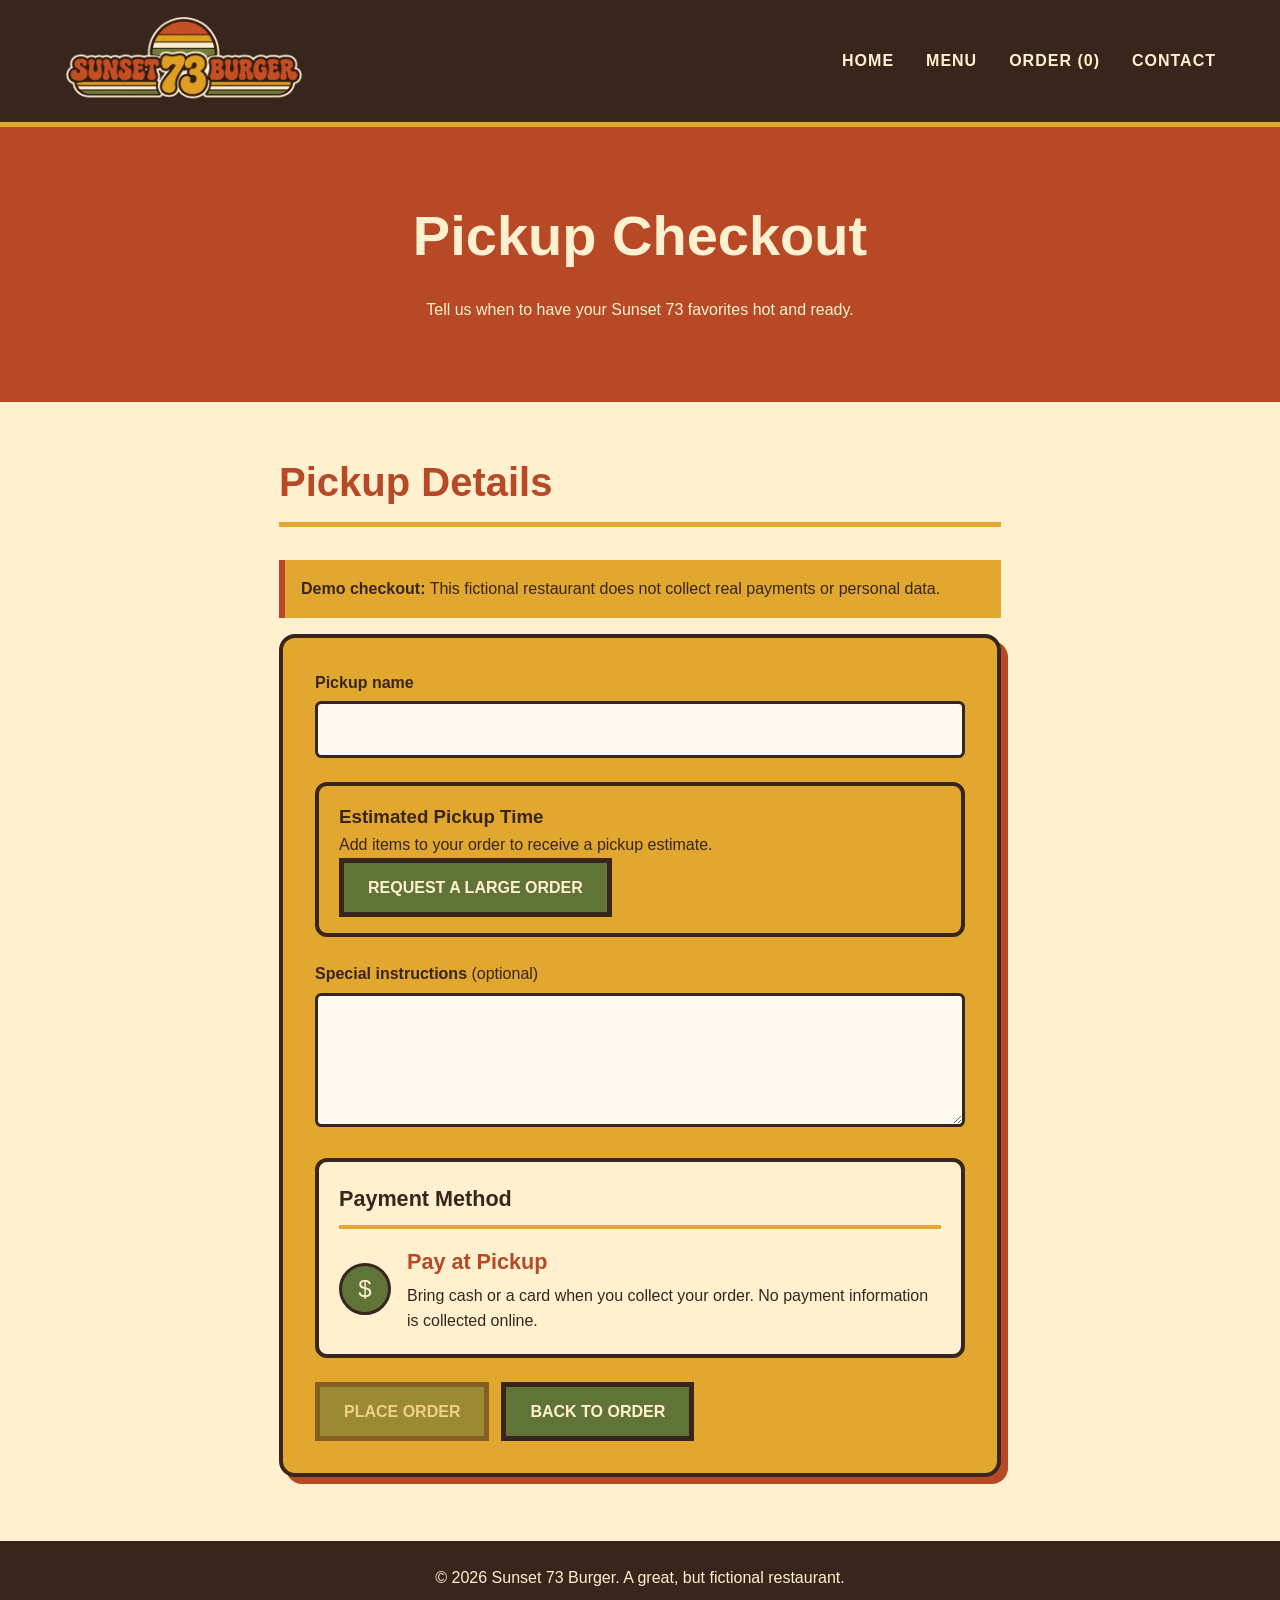
==== checkout.html @ 8bb61b61 "add contact requests and imporve checkout styling" ====
<!DOCTYPE html>
<html lang="en">

<head>
    <meta charset="UTF-8">
    <meta name="viewport" content="width=device-width, initial-scale=1.0">
    <title>Sunset 73 Burger | Pickup Checkout</title>
    <link rel="stylesheet" href="css/style.css">
</head>

<body>
    <a class="skip-link" href="#main-content">Skip to main content</a>

    <header>
        <a href="index.html" aria-label="Sunset 73 Burger home"><img src="images/sunset-73-logo.png" class="logo"
                alt="Sunset 73 Burger logo"></a>

        <nav aria-label="Main navigation">
            <ul>
                <li><a href="index.html">Home</a></li>
                <li><a href="menu.html">Menu</a></li>
                <li><a href="order.html">Order (<span class="cart-count">0</span>)</a></li>
                <li><a href="contact.html">Contact</a></li>
            </ul>
        </nav>
    </header>

    <main id="main-content" tabindex="-1">
        <section class="menu-intro">
            <h1>Pickup Checkout</h1>
            <p>Tell us when to have your Sunset 73 favorites hot and ready.</p>
        </section>

        <section class="checkout-section" aria-labelledby="checkout-heading">
            <h2 id="checkout-heading">Pickup Details</h2>
            <p class="demo-notice"><strong>Demo checkout:</strong> This fictional restaurant does not collect real payments or personal data.</p>

            <form id="checkout-form">
                <div class="form-group">
                    <label for="pickup-name">Pickup name</label>
                    <input type="text" id="pickup-name" name="pickup-name" autocomplete="name" maxlength="50" required>
                </div>

                <div class="pickup-estimate" role="status">
                    <h3>Estimated Pickup Time</h3>
                    <p id="pickup-estimate">Calculating from your order...</p>
                    <a id="large-order-contact" class="button" href="contact.html?type=large-order" hidden>Request a Large Order</a>
                </div>

                <div class="form-group">
                    <label for="special-instructions">Special instructions <span>(optional)</span></label>
                    <textarea id="special-instructions" name="special-instructions" rows="4" maxlength="200"></textarea>
                </div>

                <section class="payment-card" aria-labelledby="payment-heading">
                    <h3 id="payment-heading" class="payment-card-heading">Payment Method</h3>
                    <div class="payment-details">
                        <span class="payment-icon" aria-hidden="true">$</span>
                        <div>
                            <p class="payment-name"><strong>Pay at Pickup</strong></p>
                            <p>Bring cash or a card when you collect your order. No payment information is collected online.</p>
                        </div>
                    </div>
                </section>

                <div class="checkout-actions">
                    <button class="checkout-button" type="submit">Place Order</button>
                    <a href="order.html" class="button">Back to Order</a>
                </div>
            </form>
        </section>
    </main>

    <footer>
        <p>&copy; 2026 Sunset 73 Burger. A great, but fictional restaurant.</p>
    </footer>
    <script src="js/app.js"></script>
</body>

</html>
---- css/style.css ----
* {
    box-sizing: border-box;
}
:root {
    --orange: #b84927;
    --mustard: #e2a72e;
    --green: #617438;
    --cream: #fff1cf;
    --brown: #38251b;
}
body {
    margin: 0;
    background-color: var(--cream);
    color: var(--brown);
    font-family: "Trebuchet MS", Arial, sans-serif;
    line-height: 1.6;
}
h1, h2, h3 {
    font-family: "Arial Black", Arial, sans-serif;
    margin-top: 0;
}
img {
    max-width: 100%;
    display: block;
}
a {
    color: inherit;
    text-decoration: none;
}
.skip-link {
    position: absolute;
    top: -5rem;
    left: 1rem;
    z-index: 1000;
    background-color: var(--cream);
    color: var(--brown);
    padding: 0.75rem 1rem;
    border: 3px solid var(--mustard);
    font-weight: bold;
}
.skip-link:focus {
    top: 1rem;
}
a:focus-visible {
    outline: 3px solid var(--cream);
    outline-offset: 3px;
    box-shadow: 0 0 0 6px var(--brown);
}
header {
    display: flex;
    justify-content: space-between;
    align-items: center;
    padding: 1rem 5%;
    background-color: var(--brown);
    border-bottom: 5px solid var(--mustard);
}
.logo {
    width: 240px;
    height: auto;
}
nav ul {
    display: flex;
    flex-wrap: wrap;
    justify-content: center;
    gap: 2rem;
    list-style: none;
    margin: 0;
    padding: 0;
}
nav a {
    color: var(--cream);
    font-weight: bold;
    text-transform: uppercase;
    letter-spacing: 1px;
}
nav a:hover, nav a:focus {
    color: var(--mustard);
}
nav a[aria-current="page"] {
    color: var(--mustard);
    border-bottom: 3px solid var(--mustard);
    padding-bottom: 0.25rem;
}
.hero {
    display: flex;
    align-items: center;
    gap: 3rem;
    padding: 4rem 5%;
    background-color: var(--mustard);
}
.hero-content {
    flex: 1;
}
.hero h1 {
    color: var(--brown);
    font-size: 3.5rem;
    line-height: 1.1;
    margin-bottom: 1rem;
}
.hero p {
    font-size: 1.25rem;
    margin-bottom: 1.5rem;
}
.hero-image {
    width: 55%;
    border: 5px solid var(--brown);
    border-radius: 1rem;   
}
.button {
    display: inline-block;
    background-color: var(--green);
    color: var(--cream);
    padding: 0.75rem 1.5rem;
    border: 5px solid var(--brown);
    text-transform: uppercase;
    font-weight: bold;
}
.button:hover, .button:focus {
    background-color: var(--brown);
    color: var(--cream);
}
button, .button {
    transition: filter 0.1s ease, transform 0.1s ease;
}
button:active, .button:active {
    filter: brightness(0.8);
    transform: translateY(2px);
}
button:disabled {
    opacity: 0.55;
    cursor: not-allowed;
    filter: none;
    transform: none;
}
.featured {
    padding: 4rem 5%;
    text-align: center;
}
.featured h2 {
    font-size: 2.5rem;
    color: var(--orange);
}
.card-grid {
    display: grid;
    grid-template-columns: repeat(3, 1fr);
    gap: 2rem;
}
.menu-card {
    background-color: var(--mustard);
    border: 4px solid var(--brown);
    padding: 2rem;
    border-radius: 1rem;
    text-align: left;
    box-shadow: 8px 8px 0 var(--orange);
}
.card-image {
    width: 100%;
    aspect-ratio: 3 / 2;
    object-fit: cover;
    border: 4px solid var(--brown);
    border-radius: 0.75rem;
    margin-bottom: 1.5rem;
}
.about {
    padding: 4rem 5%;
    background-color: var(--green);
    color: var(--cream);
    text-align: center;
}
.about h2 {
    font-size: 2.5rem;
    color: var(--cream);
}
.about p {
    max-width: 700px;
    margin: 0 auto;
    font-size: 1.1rem;
}
footer {
    background-color: var(--brown);
    color: var(--cream);
    text-align: center;
    padding: 1.5rem 5%;
}
footer p {
    margin: 0;
}

/* Menu Page Styles */
.menu-intro {
    background-color: var(--orange);
    color: var(--cream);
    text-align: center;
    padding: 4rem 5%;
}
.menu-intro h1 {
    font-size: 3.5rem;
    margin-bottom: 1rem;
    color: var(--cream);
}
.menu-filters {
    display: flex;
    justify-content: center;
    flex-wrap: wrap;
    gap: 1rem;
    padding: 2rem 5% 0;
}
.filter-button {
    background-color: var(--cream);
    color: var(--brown);
    border: 3px solid var(--brown);
    border-radius: 2rem;
    padding: 0.75rem 1.25rem;
    font: inherit;
    font-weight: bold;
    text-transform: uppercase;
    cursor: pointer;
    box-shadow: 4px 4px 0 var(--orange);
}
.filter-button:hover, .filter-button.active {
    background-color: var(--green);
    color: var(--cream);
}
.filter-button:focus-visible {
    outline: 3px solid var(--brown);
    outline-offset: 3px;
}
.menu-category {
    padding: 3rem 5%;
}
.menu-category h2 {
    color: var(--orange);
    font-size: 2.5rem;
    margin-bottom: 2rem;
    border-bottom: 5px solid var(--mustard);
    padding-bottom: 0.5rem;
}
.menu-grid {
    gap: 1.5rem;
    display: grid;
    grid-template-columns: repeat(3, 1fr);
}
.menu-item {
    background-color: var(--mustard);
    border: 4px solid var(--brown);
    padding: 1.5rem;
    border-radius: 1rem;
    box-shadow: 6px 6px 0 var(--orange);
}
.menu-item-image {
    width: 100%;
    height: auto;
    border: 4px solid var(--brown);
    border-radius: 0.75rem;
    margin-bottom: 1.25rem;
}
.price {
    font-weight: bold;
    color: var(--brown);
    font-size: 1.25rem;
    margin-bottom: 0;
}
.add-to-order {
    width: 100%;
    margin-top: 1rem;
    padding: 0.75rem 1rem;
    background-color: var(--brown);
    color: var(--cream);
    border: 3px solid var(--brown);
    border-radius: 0.5rem;
    font: inherit;
    font-weight: bold;
    text-transform: uppercase;
    cursor: pointer;
}
.add-to-order:hover {
    background-color: var(--green);
}
.add-to-order:focus-visible {
    outline: 3px solid var(--cream);
    outline-offset: 2px;
    box-shadow: 0 0 0 5px var(--brown);
}

/* Order Page Styles */
.order-section {
    max-width: 900px;
    margin: 0 auto;
    padding: 3rem 5% 4rem;
}
.order-section h2 {
    color: var(--orange);
    font-size: 2.5rem;
    border-bottom: 5px solid var(--mustard);
    padding-bottom: 0.5rem;
}
#cart-items {
    display: grid;
    margin-bottom: 2rem;
}
.cart-item {
    display: flex;
    justify-content: space-between;
    align-items: center;
    gap: 1.5rem;
    background-color: var(--mustard);
    border: 4px solid var(--brown);
    border-radius: 1rem;
    padding: 1.5rem;
    max-height: 1000px;
    margin-bottom: 1.5rem;
    box-shadow: 6px 6px 0 var(--orange);
}
.cart-item-info {
    flex: 1;
}
.cart-item-image {
    width: 200px;
    height: auto;
    border: 4px solid var(--brown);
    border-radius: 0.75rem;
}
.cart-item h3 {
    margin-bottom: 0.5rem;
}
.cart-item p {
    margin-top: 0;
    font-size: 1.25rem;
    font-weight: bold;
}
.quantity-controls {
    display: flex;
    align-items: center;
    gap: 0.75rem;
    margin-bottom: 1rem;
}
.quantity-controls span {
    min-width: 7rem;
    text-align: center;
    font-weight: bold;
}
.quantity-controls button {
    width: 2.75rem;
    height: 2.75rem;
    background-color: var(--cream);
    color: var(--brown);
    border: 3px solid var(--brown);
    border-radius: 50%;
    font: inherit;
    font-size: 1.25rem;
    font-weight: bold;
    cursor: pointer;
}
.quantity-controls button:hover {
    background-color: var(--green);
    color: var(--cream);
}
.remove-item {
    padding: 0.6rem 1rem;
    background-color: var(--orange);
    color: var(--cream);
    border: 3px solid var(--brown);
    border-radius: 0.5rem;
    font: inherit;
    font-weight: bold;
    cursor: pointer;
}
.remove-item:hover {
    background-color: var(--brown);
}
.quantity-controls button:focus-visible, .remove-item:focus-visible {
    outline: 3px solid var(--cream);
    outline-offset: 2px;
    box-shadow: 0 0 0 5px var(--brown);
}
.cart-item.removing {
    animation: slide-and-collapse 0.35s ease-in-out forwards;
    overflow: hidden;
    pointer-events: none;
}
@keyframes slide-and-collapse {
    0% {
        opacity: 1;
        transform: scale(1);
        max-height: 1000px;
        margin-bottom: 1.5rem;
    }
    100% {
        opacity: 0;
        transform: translateY(-1rem) scale(0.95);
        max-height: 0;
        margin-bottom: 0;
        padding-top: 0;
        padding-bottom: 0;
        border-width: 0;
    }
}
.order-totals {
    margin-bottom: 2rem;
    padding: 1.5rem;
    background-color: var(--brown);
    color: var(--cream);
    border: 5px solid var(--mustard);
    border-radius: 1rem;
}
.order-totals h3 {
    color: var(--mustard);
    font-size: 1.75rem;
}
.order-totals p {
    display: flex;
    justify-content: space-between;
    gap: 2rem;
}
.order-totals .grand-total {
    border-top: 3px solid var(--mustard);
    padding-top: 1rem;
    font-size: 1.35rem;
}
.order-actions {
    display: flex;
    flex-wrap: wrap;
    gap: 1rem;
}
#clear-order {
    padding: 0.75rem 1.5rem;
    background-color: var(--orange);
    color: var(--cream);
    border: 5px solid var(--brown);
    font: inherit;
    font-weight: bold;
    text-transform: uppercase;
    cursor: pointer;
}
#clear-order:hover {
    background-color: var(--brown);
}
#clear-order:focus-visible {
    outline: 3px solid var(--cream);
    outline-offset: 2px;
    box-shadow: 0 0 0 5px var(--brown);
}
.pickup-estimate {
    margin-bottom: 1.5rem;
    padding: 1rem 1.25rem;
    background-color: var(--mustard);
    color: var(--brown);
    border: 4px solid var(--brown);
    border-radius: 0.75rem;
}
.pickup-estimate h3, .pickup-estimate p {
    margin: 0;
}
.pickup-estimate.large-order {
    background-color: var(--orange);
    color: var(--cream);
}

/* Checkout and Contact Form Styles */
.checkout-section, .contact-section {
    max-width: 850px;
    margin: 0 auto;
    padding: 3rem 5% 4rem;
}
.checkout-section h2, .contact-section h2 {
    color: var(--orange);
    font-size: 2.5rem;
    border-bottom: 5px solid var(--mustard);
    padding-bottom: 0.5rem;
}
.contact-details {
    margin-bottom: 2rem;
}
.contact-details p:last-child, .demo-notice {
    padding: 1rem;
    background-color: var(--mustard);
    border-left: 6px solid var(--orange);
}
#checkout-form, #contact-form {
    padding: 2rem;
    background-color: var(--mustard);
    border: 4px solid var(--brown);
    border-radius: 1rem;
    box-shadow: 7px 7px 0 var(--orange);
}
.form-group {
    margin-bottom: 1.5rem;
}
.form-group label {
    display: block;
    margin-bottom: 0.35rem;
    font-weight: bold;
}
.form-group label span {
    font-weight: normal;
}
.form-group input, .form-group select, .form-group textarea {
    width: 100%;
    padding: 0.8rem;
    background-color: #fffaf0;
    color: var(--brown);
    border: 3px solid var(--brown);
    border-radius: 0.4rem;
    font: inherit;
}
.form-group textarea {
    resize: vertical;
}
.form-group input:focus-visible, .form-group select:focus-visible, .form-group textarea:focus-visible {
    outline: 3px solid var(--orange);
    outline-offset: 2px;
}
.contact-submit, .checkout-button {
    padding: 0.75rem 1.5rem;
    background-color: var(--green);
    color: var(--cream);
    border: 5px solid var(--brown);
    font: inherit;
    font-weight: bold;
    text-transform: uppercase;
    cursor: pointer;
}
.contact-submit:hover, .checkout-button:hover {
    background-color: var(--brown);
}
.contact-submit:focus-visible, .checkout-button:focus-visible {
    outline: 3px solid var(--cream);
    outline-offset: 2px;
    box-shadow: 0 0 0 5px var(--brown);
}
.form-status {
    min-height: 1.6rem;
    margin-bottom: 0;
    font-weight: bold;
}
.payment-card {
    margin: 0;
    padding: 1.25rem;
    background-color: var(--cream);
    border: 4px solid var(--brown);
    border-radius: 0.75rem;
}
.payment-card-heading {
    margin-bottom: 1rem;
    padding-bottom: 0.5rem;
    color: var(--brown);
    border-bottom: 4px solid var(--mustard);
    font-size: 1.35rem;
}
.payment-details {
    display: flex;
    align-items: center;
    gap: 1rem;
}
.payment-icon {
    display: grid;
    flex: 0 0 3.25rem;
    width: 3.25rem;
    height: 3.25rem;
    place-items: center;
    background-color: var(--green);
    color: var(--cream);
    border: 3px solid var(--brown);
    border-radius: 50%;
    font-family: "Arial Black", Arial, sans-serif;
    font-size: 1.5rem;
}
.payment-details .payment-name {
    margin-bottom: 0.2rem;
    color: var(--orange);
    font-family: "Arial Black", Arial, sans-serif;
    font-size: 1.35rem;
}
.payment-details p {
    margin: 0;
}
.checkout-actions {
    display: flex;
    flex-wrap: wrap;
    gap: 0.75rem;
    margin-top: 1.5rem;
}
@media (prefers-reduced-motion: reduce) {
    .cart-item.removing {
        animation: none;
    }
    button, .button {
        transition: none;
    }
    button:active, .button:active {
        transform: none;
    }
}
@media (max-width: 768px) {
    header {
        flex-direction: column;
        gap: 1rem;
    }
    .logo {
        width: 200px;
    }
    nav ul {
        gap: 1rem;
    }
    .hero {
        flex-direction: column;
        text-align: center;
    }
    .hero-image {
        width: 100%;
    }
    .hero h1, .menu-intro h1 {
        font-size: 2.5rem;
    }
    .card-grid, .menu-grid {
        grid-template-columns: 1fr;
    }
    .cart-item {
        flex-direction: column;
        align-items: stretch;
    }
    .cart-item-image {
        width: 100%;
    }
}
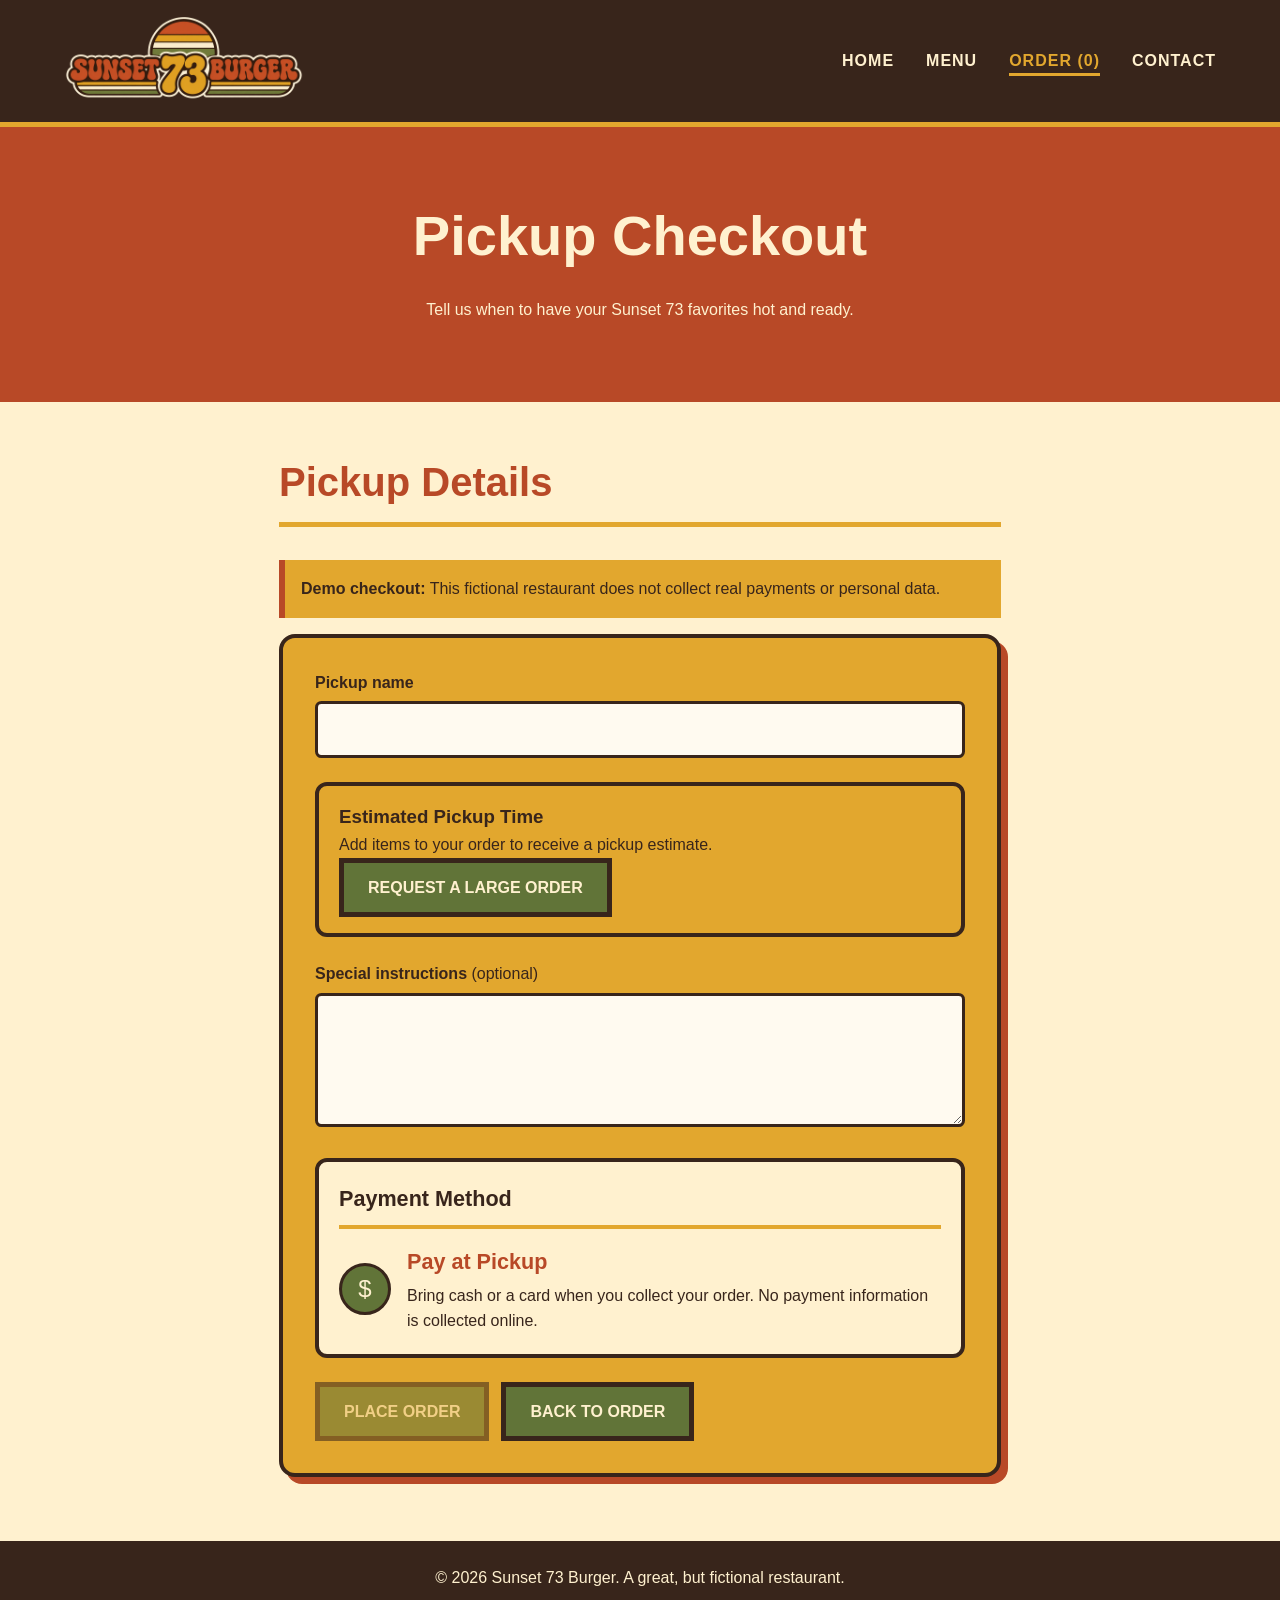
==== commit a5d3e9d0: "finsih ordering experience and accessivility updates" ====
--- a/checkout.html
+++ b/checkout.html
@@ -19,7 +19,7 @@
             <ul>
                 <li><a href="index.html">Home</a></li>
                 <li><a href="menu.html">Menu</a></li>
-                <li><a href="order.html">Order (<span class="cart-count">0</span>)</a></li>
+                <li><a href="order.html" aria-current="page">Order (<span class="cart-count">0</span>)</a></li>
                 <li><a href="contact.html">Contact</a></li>
             </ul>
         </nav>
--- a/css/style.css
+++ b/css/style.css
@@ -280,6 +280,253 @@
     outline: 3px solid var(--cream);
     outline-offset: 2px;
     box-shadow: 0 0 0 5px var(--brown);
+}
+.view-details {
+    width: 100%;
+    margin-top: 1rem;
+    padding: 0.75rem 1rem;
+    background-color: var(--cream);
+    color: var(--brown);
+    border: 3px solid var(--brown);
+    border-radius: 0.5rem;
+    font: inherit;
+    font-weight: bold;
+    text-transform: uppercase;
+    cursor: pointer;
+}
+.view-details:hover {
+    background-color: var(--orange);
+    color: var(--cream);
+}
+.view-details:focus-visible {
+    outline: 3px solid var(--cream);
+    outline-offset: 2px;
+    box-shadow: 0 0 0 5px var(--brown);
+}
+.product-dialog {
+    width: min(900px, calc(100% - 2rem));
+    max-height: calc(100vh - 2rem);
+    padding: 0;
+    overflow: auto;
+    background-color: var(--cream);
+    color: var(--brown);
+    border: 5px solid var(--brown);
+    border-radius: 1rem;
+    box-shadow: 10px 10px 0 var(--orange);
+}
+.product-dialog::backdrop {
+    background-color: rgba(56, 37, 27, 0.75);
+}
+.product-dialog-layout {
+    display: grid;
+    grid-template-columns: 1fr 1.1fr;
+    align-items: start;
+}
+.product-dialog-image {
+    display: block;
+    width: calc(100% - 3rem);
+    height: auto;
+    margin: 1.5rem;
+    border: 5px solid var(--brown);
+    border-radius: 0.75rem;
+}
+.product-dialog-content {
+    padding: 3rem 2rem 2rem;
+}
+.product-dialog-kicker {
+    color: var(--orange);
+    font-weight: bold;
+    letter-spacing: 0.08em;
+    text-transform: uppercase;
+}
+.product-dialog-content h2 {
+    color: var(--orange);
+    font-size: 2.25rem;
+    margin-bottom: 0.5rem;
+}
+.product-dialog-content h3 {
+    margin: 1.5rem 0 0.5rem;
+}
+.product-dialog-ingredients {
+    color: var(--green);
+    font-weight: bold;
+    line-height: 1.7;
+}
+.product-dialog-price {
+    font-size: 1.5rem;
+    font-weight: bold;
+}
+.product-dialog-close {
+    position: absolute;
+    top: 0.75rem;
+    right: 0.75rem;
+    width: 2.75rem;
+    height: 2.75rem;
+    padding: 0;
+    background-color: var(--brown);
+    color: var(--cream);
+    border: 3px solid var(--cream);
+    border-radius: 50%;
+    font: inherit;
+    font-size: 1.75rem;
+    line-height: 1;
+    cursor: pointer;
+}
+.product-dialog-close:hover {
+    background-color: var(--orange);
+}
+.product-dialog-close:focus-visible {
+    outline: 3px solid var(--orange);
+    outline-offset: 2px;
+}
+.product-dialog-add {
+    margin-top: 1.5rem;
+}
+.product-customization {
+    margin-top: 1.5rem;
+    padding: 1.25rem;
+    background-color: #fff8e5;
+    border: 3px solid var(--brown);
+    border-radius: 0.75rem;
+}
+.product-customization legend {
+    padding: 0 0.5rem;
+    color: var(--orange);
+    font-size: 1.25rem;
+    font-weight: bold;
+    text-transform: uppercase;
+}
+.product-customization p {
+    margin-top: 0;
+}
+.product-customization h4 {
+    margin: 1rem 0 0.5rem;
+}
+.customization-options {
+    display: grid;
+    gap: 0.5rem;
+}
+.customization-options label {
+    display: flex;
+    align-items: flex-start;
+    gap: 0.5rem;
+    cursor: pointer;
+}
+.customization-options input {
+    width: 1.25rem;
+    height: 1.25rem;
+    margin-top: 0.15rem;
+    accent-color: var(--green);
+}
+.sauce-label {
+    display: block;
+    margin-bottom: 0.35rem;
+    font-weight: bold;
+}
+#product-sauce {
+    width: 100%;
+    padding: 0.65rem;
+    background-color: var(--cream);
+    color: var(--brown);
+    border: 3px solid var(--brown);
+    border-radius: 0.5rem;
+    font: inherit;
+}
+#product-sauce:focus-visible {
+    outline: 3px solid var(--orange);
+    outline-offset: 2px;
+}
+.product-quantity {
+    display: flex;
+    align-items: center;
+    gap: 0.75rem;
+    margin-top: 1.5rem;
+}
+.product-quantity span {
+    margin-right: auto;
+    font-weight: bold;
+}
+.product-quantity output {
+    min-width: 2rem;
+    text-align: center;
+    font-weight: bold;
+}
+.product-quantity button {
+    width: 2.75rem;
+    height: 2.75rem;
+    padding: 0;
+    background-color: var(--cream);
+    color: var(--brown);
+    border: 3px solid var(--brown);
+    border-radius: 50%;
+    font: inherit;
+    font-size: 1.25rem;
+    font-weight: bold;
+    cursor: pointer;
+}
+.product-quantity button:hover {
+    background-color: var(--green);
+    color: var(--cream);
+}
+.product-quantity button:focus-visible {
+    outline: 3px solid var(--orange);
+    outline-offset: 2px;
+}
+.cart-item-customizations {
+    color: var(--green);
+    font-size: 0.95rem !important;
+    font-weight: bold;
+}
+.receipt-customizations {
+    display: block;
+    margin-top: 0.25rem;
+    color: #725f50;
+    font-size: 0.85rem;
+}
+.cart-fly-image {
+    position: fixed;
+    z-index: 1000;
+    width: 80px;
+    height: 80px;
+    object-fit: cover;
+    pointer-events: none;
+    border: 4px solid var(--cream);
+    border-radius: 50%;
+    box-shadow: 0 4px 12px rgba(56, 37, 27, 0.35);
+    opacity: 1;
+    transition: transform 0.65s cubic-bezier(0.4, 0, 0.2, 1), opacity 0.65s ease;
+}
+.cart-count-pop {
+    display: inline-block;
+    animation: cart-count-pop 0.4s ease;
+}
+.cart-toast {
+    position: fixed;
+    right: 1.5rem;
+    bottom: 1.5rem;
+    z-index: 1001;
+    max-width: calc(100% - 3rem);
+    margin: 0;
+    padding: 1rem 1.25rem;
+    background-color: var(--green);
+    color: var(--cream);
+    border: 4px solid var(--brown);
+    border-radius: 0.75rem;
+    box-shadow: 5px 5px 0 var(--orange);
+    font-weight: bold;
+    transform: translateY(150%);
+    opacity: 0;
+    transition: transform 0.3s ease, opacity 0.3s ease;
+}
+.cart-toast.show {
+    transform: translateY(0);
+    opacity: 1;
+}
+@keyframes cart-count-pop {
+    50% {
+        color: var(--mustard);
+        transform: scale(1.75) rotate(-8deg);
+    }
 }
 
 /* Order Page Styles */
@@ -580,6 +827,266 @@
     gap: 0.75rem;
     margin-top: 1.5rem;
 }
+
+/* Order Confirmation Styles */
+.confirmation-section {
+    max-width: 850px;
+    margin: 0 auto;
+    padding: 3rem 5% 4rem;
+}
+.confirmation-message, #confirmation-content {
+    padding: 2rem;
+    background-color: var(--mustard);
+    border: 4px solid var(--brown);
+    border-radius: 1rem;
+    box-shadow: 8px 8px 0 var(--orange);
+}
+.confirmation-header {
+    text-align: center;
+}
+.order-received-stamp {
+    display: inline-block;
+    margin: 0 0 1rem;
+    padding: 0.5rem 0.8rem;
+    color: var(--orange);
+    border: 5px double var(--orange);
+    border-radius: 0.35rem;
+    font-family: "Arial Black", Arial, sans-serif;
+    font-size: 1.25rem;
+    letter-spacing: 0.08em;
+    text-transform: uppercase;
+    transform: rotate(-6deg) scale(0);
+}
+#confirmation-content.celebrate .order-received-stamp {
+    animation: order-stamp-in 0.55s cubic-bezier(0.2, 1.4, 0.4, 1) 0.15s forwards;
+}
+.confetti-container {
+    position: fixed;
+    inset: 0;
+    z-index: 1000;
+    overflow: hidden;
+    pointer-events: none;
+}
+.confetti-piece {
+    position: absolute;
+    top: -1.5rem;
+    width: 0.7rem;
+    height: 1.1rem;
+    border: 2px solid var(--brown);
+    opacity: 0;
+    animation-name: confetti-fall;
+    animation-timing-function: ease-in;
+    animation-fill-mode: forwards;
+}
+@keyframes order-stamp-in {
+    0% {
+        opacity: 0;
+        transform: rotate(-6deg) scale(2.2);
+    }
+    70% {
+        opacity: 1;
+        transform: rotate(-6deg) scale(0.9);
+    }
+    100% {
+        opacity: 1;
+        transform: rotate(-6deg) scale(1);
+    }
+}
+@keyframes confetti-fall {
+    0% {
+        opacity: 1;
+        transform: translate3d(0, -2rem, 0) rotate(0deg);
+    }
+    100% {
+        opacity: 0;
+        transform: translate3d(var(--confetti-drift), 105vh, 0) rotate(720deg);
+    }
+}
+.confirmation-kicker {
+    margin-bottom: 0.25rem;
+    color: var(--green);
+    font-weight: bold;
+    letter-spacing: 0.12em;
+    text-transform: uppercase;
+}
+.confirmation-header h2 {
+    margin-bottom: 0.25rem;
+    color: var(--orange);
+    font-size: 2.25rem;
+}
+.confirmation-header p:last-child {
+    margin-top: 0;
+}
+.pickup-window {
+    margin: 2rem 0;
+    padding: 1.25rem;
+    background-color: var(--green);
+    color: var(--cream);
+    border: 4px solid var(--brown);
+    border-radius: 0.75rem;
+    text-align: center;
+}
+.pickup-window p, .pickup-window span {
+    display: block;
+    margin: 0;
+}
+.pickup-window strong {
+    display: block;
+    margin: 0.15rem 0;
+    color: var(--cream);
+    font-family: "Arial Black", Arial, sans-serif;
+    font-size: 2rem;
+}
+.status-card, .receipt {
+    margin-top: 1.5rem;
+    padding: 1.5rem;
+    background-color: var(--cream);
+    border: 4px solid var(--brown);
+    border-radius: 0.75rem;
+}
+.status-card h3, .receipt h3 {
+    color: var(--orange);
+    border-bottom: 4px solid var(--mustard);
+    padding-bottom: 0.5rem;
+}
+.status-message {
+    padding: 0.75rem 1rem;
+    background-color: var(--mustard);
+    border-left: 5px solid var(--orange);
+    font-weight: bold;
+}
+.status-card.ready {
+    border-color: var(--green);
+    box-shadow: 0 0 0 4px var(--cream), 0 0 0 8px var(--green);
+}
+.order-progress {
+    display: grid;
+    grid-template-columns: repeat(3, 1fr);
+    gap: 0;
+    margin: 0;
+    padding: 0;
+    list-style: none;
+}
+.order-progress li {
+    position: relative;
+    padding: 2.5rem 0.5rem 0;
+    color: #725f50;
+    text-align: center;
+}
+.order-progress li::before {
+    content: "";
+    position: absolute;
+    top: 0.35rem;
+    left: 50%;
+    z-index: 1;
+    width: 1.25rem;
+    height: 1.25rem;
+    background-color: var(--cream);
+    border: 4px solid #8a7768;
+    border-radius: 50%;
+    transform: translateX(-50%);
+}
+.order-progress li::after {
+    content: "";
+    position: absolute;
+    top: 1rem;
+    right: 50%;
+    width: 100%;
+    height: 4px;
+    background-color: #8a7768;
+}
+.order-progress li:first-child::after {
+    display: none;
+}
+.order-progress li.current {
+    color: var(--brown);
+}
+.order-progress li.current::before {
+    background-color: var(--orange);
+    border-color: var(--brown);
+    animation: status-pulse 1.2s ease-in-out infinite;
+}
+.order-progress li.complete {
+    color: var(--brown);
+}
+.order-progress li.complete::before {
+    background-color: var(--green);
+    border-color: var(--brown);
+}
+.order-progress li.complete::after, .order-progress li.current::after {
+    background-color: var(--green);
+}
+.order-progress strong, .order-progress span {
+    display: block;
+}
+.order-progress span {
+    font-size: 0.9rem;
+}
+.status-note {
+    margin: 1.5rem 0 0;
+    color: #725f50;
+    font-size: 0.85rem;
+    font-style: italic;
+    text-align: center;
+}
+@keyframes status-pulse {
+    0%, 100% {
+        box-shadow: 0 0 0 0 rgba(184, 73, 39, 0.45);
+    }
+    50% {
+        box-shadow: 0 0 0 0.6rem rgba(184, 73, 39, 0);
+    }
+}
+.receipt-row, .receipt-totals p {
+    display: flex;
+    justify-content: space-between;
+    gap: 1rem;
+}
+.receipt-row {
+    padding-bottom: 0.75rem;
+    border-bottom: 2px dashed #aa927e;
+}
+.receipt-totals {
+    margin-top: 1.5rem;
+}
+.receipt-total {
+    padding-top: 0.75rem;
+    border-top: 4px solid var(--brown);
+    font-size: 1.25rem;
+}
+.receipt-instructions {
+    margin-top: 1.5rem;
+    padding: 1rem;
+    background-color: var(--mustard);
+    border-left: 5px solid var(--orange);
+}
+.receipt-instructions h4, .receipt-instructions p {
+    margin: 0;
+}
+.confirmation-actions {
+    display: flex;
+    flex-wrap: wrap;
+    gap: 0.75rem;
+    margin-top: 1.5rem;
+}
+#print-receipt {
+    padding: 0.75rem 1.5rem;
+    background-color: var(--orange);
+    color: var(--cream);
+    border: 5px solid var(--brown);
+    font: inherit;
+    font-weight: bold;
+    text-transform: uppercase;
+    cursor: pointer;
+}
+#print-receipt:hover {
+    background-color: var(--brown);
+}
+#print-receipt:focus-visible {
+    outline: 3px solid var(--cream);
+    outline-offset: 2px;
+    box-shadow: 0 0 0 5px var(--brown);
+}
 @media (prefers-reduced-motion: reduce) {
     .cart-item.removing {
         animation: none;
@@ -589,6 +1096,26 @@
     }
     button:active, .button:active {
         transform: none;
+    }
+    .order-progress li.current::before {
+        animation: none;
+    }
+    #confirmation-content.celebrate .order-received-stamp {
+        animation: none;
+        opacity: 1;
+        transform: rotate(-6deg) scale(1);
+    }
+    .confetti-piece {
+        display: none;
+    }
+    .cart-fly-image {
+        display: none;
+    }
+    .cart-count-pop {
+        animation: none;
+    }
+    .cart-toast {
+        transition: none;
     }
 }
 @media (max-width: 768px) {
@@ -615,6 +1142,16 @@
     .card-grid, .menu-grid {
         grid-template-columns: 1fr;
     }
+    .product-dialog-layout {
+        grid-template-columns: 1fr;
+    }
+    .product-dialog-image {
+        width: calc(100% - 2rem);
+        margin: 1rem;
+    }
+    .product-dialog-content {
+        padding: 2rem 1.25rem 1.5rem;
+    }
     .cart-item {
         flex-direction: column;
         align-items: stretch;
@@ -622,4 +1159,39 @@
     .cart-item-image {
         width: 100%;
     }
-}
+    .order-progress {
+        grid-template-columns: 1fr;
+        gap: 1rem;
+    }
+    .order-progress li {
+        padding: 0 0 0 2rem;
+        text-align: left;
+    }
+    .order-progress li::before {
+        top: 0.2rem;
+        left: 0;
+        transform: none;
+    }
+    .order-progress li::after {
+        display: none;
+    }
+}
+
+@media print {
+    header, footer, .menu-intro, .status-card, .demo-notice, .confirmation-actions {
+        display: none;
+    }
+    body {
+        background-color: white;
+    }
+    .confirmation-section {
+        max-width: none;
+        padding: 0;
+    }
+    #confirmation-content {
+        padding: 0;
+        background-color: white;
+        border: 0;
+        box-shadow: none;
+    }
+}
